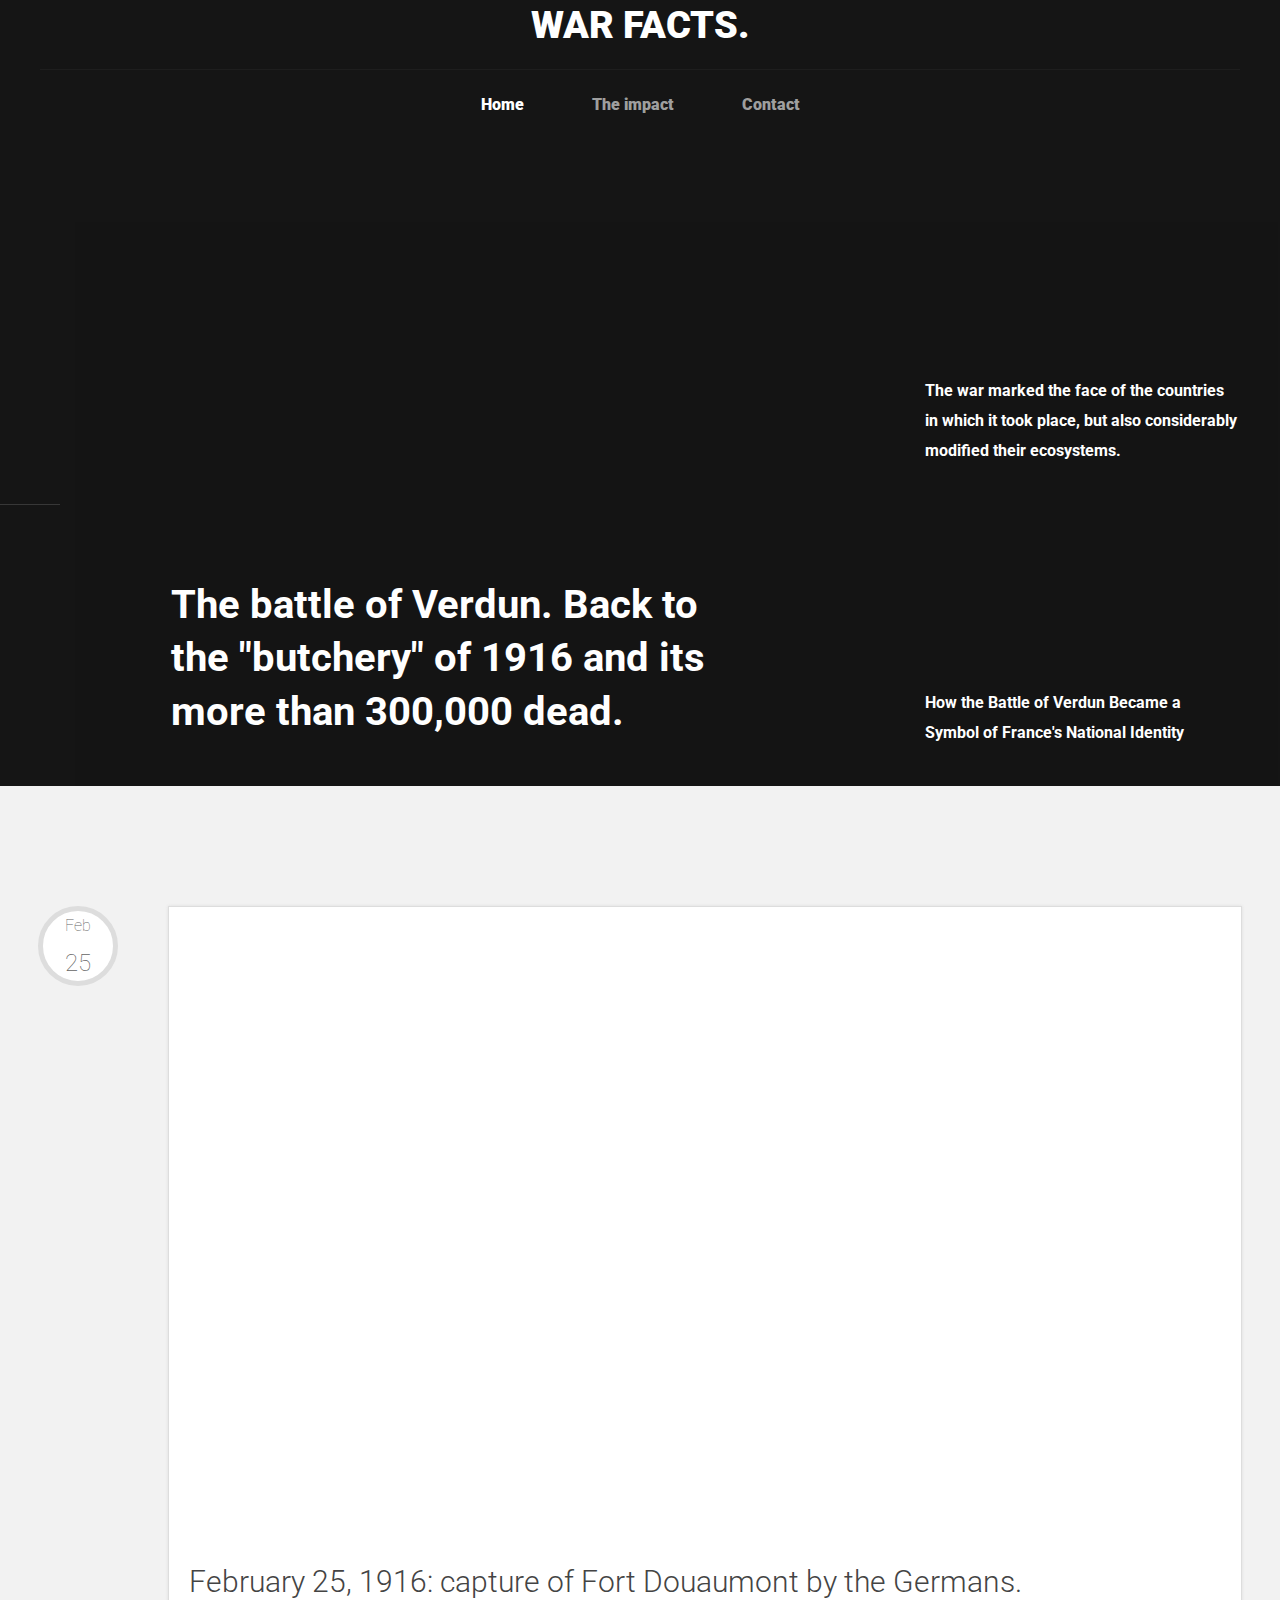
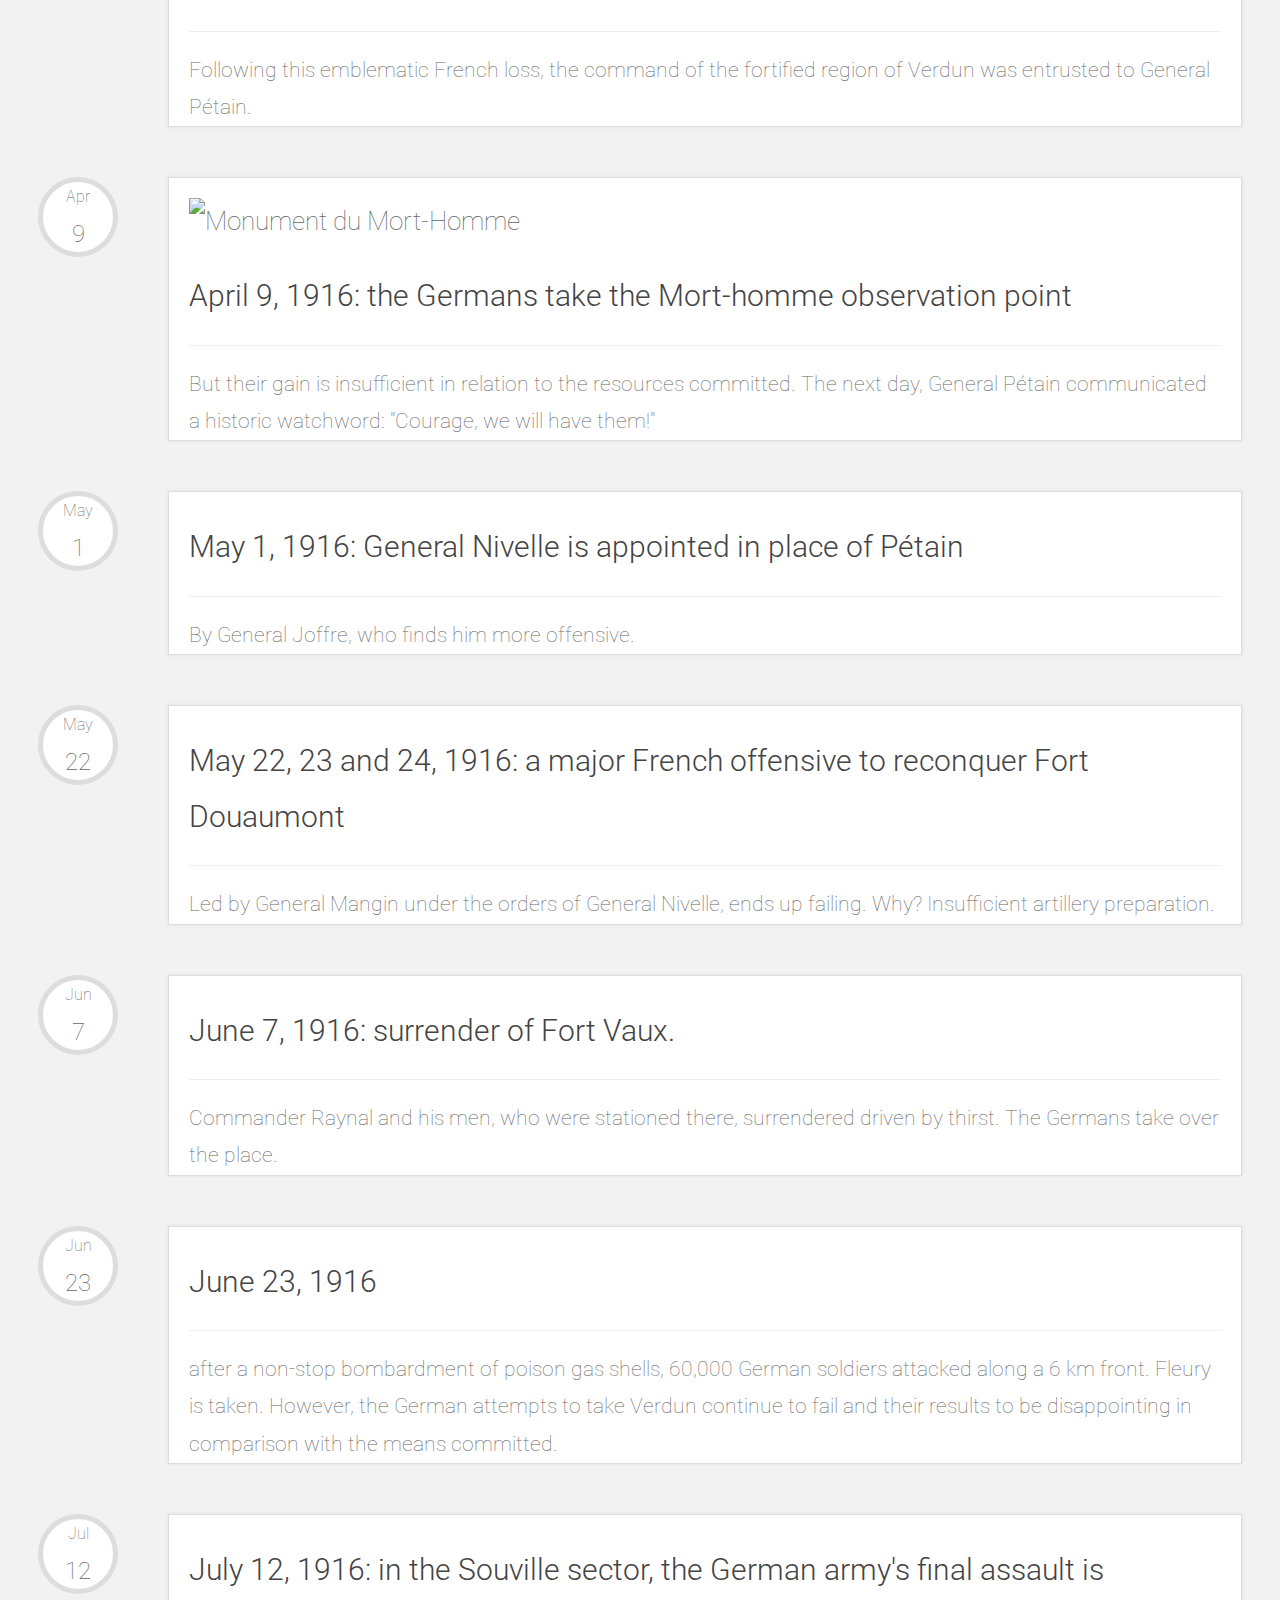
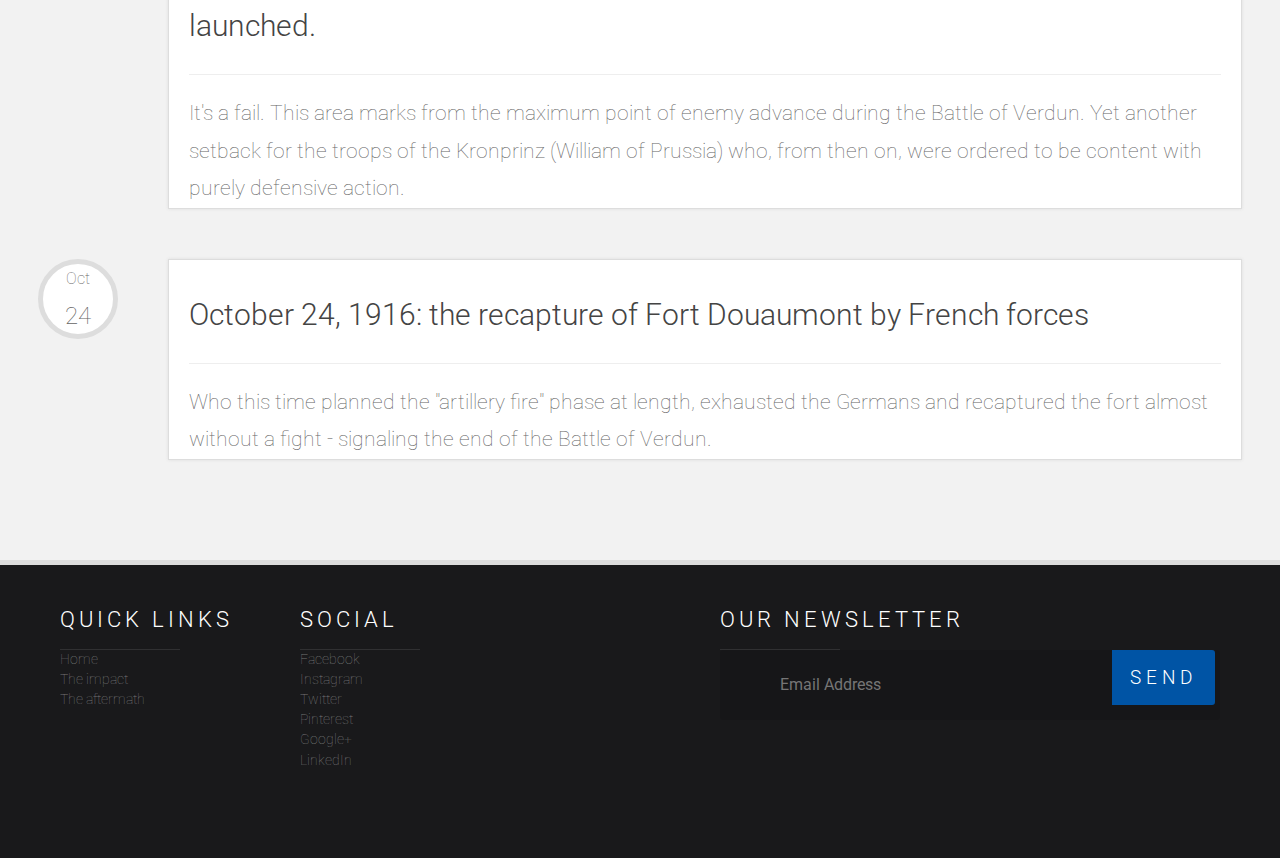
==== index.html @ 79ff0d33 "contact page creation and update blog page" ====
<!DOCTYPE html>
<html lang="en">
<head>
    <meta charset="UTF-8">
    <meta http-equiv="X-UA-Compatible" content="IE=edge">
    <meta name="viewport" content="width=device-width, initial-scale=1.0">
    <meta name="description" content="War battles histories">
    <meta name="keywords" content="World ward one, war, WWI">
    <meta name="author" content="Miguel Moukimou">
    <script src="https://use.fontawesome.com/2b29c296bc.js"></script>
    <link rel="stylesheet" href="assets/css/style.css">
    <title>The battles of WWI</title>
</head>
<body>
    <section class="pageheader home">
        <header id="home-header">
            <div id="header-content">
                <ul id="home-header-social">
                    <li><i class="fa fa-facebook" aria-hidden="true"></i></li>
                    <li><i class="fa fa-twitter" aria-hidden="true"></i></li>
                    <li><i class="fa fa-google-plus" aria-hidden="true"></i></li>
                </ul>
                <div id="home-header-logo">
                    <a class="logo" href="index.html">War facts.</a>
                </div>
                <nav class="home-header-nav">
                    <ul class="header-nav">
                        <li><a href="index.html" class="active">Home</a></li>
                        <li><a href="impact.html">The impact</a></li>
                        <li><a href="contact.html">Contact</a></li>
                    </ul>
                </nav>
            </div>
        </header>
        <div class="home-header-hearo">
            <div class="featured">
                <div class="featured-column featured-column-big">
                    <div class="home-main">
                        <div class="home-main-content">
                            <h1><a href="#content-start">The battle of Verdun. Back to the "butchery" of 1916 and its more than 300,000 dead.</a></h1>
                        </div>
                    </div>
                </div>
                <div class="featured-column featured-column-small">
                    <div class="home-secondary one">
                        <div class="home-main-content">
                            <h1><a href="impact.html">The war marked the face of the countries in which it took place, but also considerably modified their ecosystems.</a></h1>
                        </div>
                    </div>
                </div>
                <div class="featured-column featured-column-small">
                    <div class="home-secondary two">
                        <div class="home-main-content">
                            <h1><a href="aftermath.html">How the Battle of Verdun Became a Symbol of France's National Identity</a></h1>
                        </div>
                    </div>
                </div>
            </div>
        </div>
    </section>
    <section class="p-content">
        <div class="content-wrapper">
            <div class="main-wrapper">
                <div class="date-outer" id="content-start">
                    <div class="date-posts">
                        <div class="post-outer">
                            <div class="hentry">
                                <div class="box-illustration">
                                    <div class="videobox">
                                        <iframe width="100%" height="700" src="https://www.youtube.com/embed/KWsfxPPj18Q" title="fort of Douaumont" frameborder="0" allow="accelerometer; autoplay; clipboard-write; encrypted-media; gyroscope; picture-in-picture"></iframe>
                                    </div>
                                </div>
                                <div class="arrow-left"></div>
                                <h3 class="post-title entry-title">February 25, 1916: capture of Fort Douaumont by the Germans.</h3>
                                <div class="post-header">
                                    <ul class="post-header-line-one">
                                        <li class="date-header">
                                            <span>
                                                <div class="month">Feb</div>
                                                <div class="day">25</div>
                                            </span>
                                        </li>
                                    </ul>
                                    <p>Following this emblematic French loss, the command of the fortified region of Verdun was entrusted to General Pétain.</p>
                                </div>
                            </div>
                        </div>
                        <div class="post-outer">
                            <div class="hentry">
                                <div class="box-illustration">
                                    <img class="enclosure" src="assets/images/mort-homme.jpeg" alt="Monument du Mort-Homme">
                                </div>
                                <div class="arrow-left"></div>
                                <h3 class="post-title entry-title">April 9, 1916: the Germans take the Mort-homme observation point</h3>
                                <div class="post-header">
                                    <ul class="post-header-line-one">
                                        <li class="date-header">
                                            <span>
                                                <div class="month">Apr</div>
                                                <div class="day">9</div>
                                            </span>
                                        </li>
                                    </ul>
                                    <p>But their gain is insufficient in relation to the resources committed. The next day, General Pétain communicated a historic watchword: "Courage, we will have them!"</p>
                                </div>
                            </div>
                        </div>
                        <div class="post-outer">
                            <div class="hentry">
                                <div class="arrow-left"></div>
                                <h3 class="post-title entry-title">May 1, 1916: General Nivelle is appointed in place of Pétain</h3>
                                <div class="post-header">
                                    <ul class="post-header-line-one">
                                        <li class="date-header">
                                            <span>
                                                <div class="month">May</div>
                                                <div class="day">1</div>
                                            </span>
                                        </li>
                                    </ul>
                                    <p>By General Joffre, who finds him more offensive.</p>
                                </div>
                            </div>
                        </div>
                        <div class="post-outer">
                            <div class="hentry">
                                <div class="arrow-left"></div>
                                <h3 class="post-title entry-title">May 22, 23 and 24, 1916: a major French offensive to reconquer Fort Douaumont</h3>
                                <div class="post-header">
                                    <ul class="post-header-line-one">
                                        <li class="date-header">
                                            <span>
                                                <div class="month">May</div>
                                                <div class="day">22</div>
                                            </span>
                                        </li>
                                    </ul>
                                    <p>Led by General Mangin under the orders of General Nivelle, ends up failing. Why? Insufficient artillery preparation.</p>
                                </div>
                            </div>
                        </div>
                        <div class="post-outer">
                            <div class="hentry">
                                <div class="arrow-left"></div>
                                <h3 class="post-title entry-title">June 7, 1916: surrender of Fort Vaux.</h3>
                                <div class="post-header">
                                    <ul class="post-header-line-one">
                                        <li class="date-header">
                                            <span>
                                                <div class="month">Jun</div>
                                                <div class="day">7</div>
                                            </span>
                                        </li>
                                    </ul>
                                    <p>Commander Raynal and his men, who were stationed there, surrendered driven by thirst. The Germans take over the place.</p>
                                </div>
                            </div>
                        </div>
                        <div class="post-outer">
                            <div class="hentry">
                                <div class="arrow-left"></div>
                                <h3 class="post-title entry-title">June 23, 1916</h3>
                                <div class="post-header">
                                    <ul class="post-header-line-one">
                                        <li class="date-header">
                                            <span>
                                                <div class="month">Jun</div>
                                                <div class="day">23</div>
                                            </span>
                                        </li>
                                    </ul>
                                    <p>after a non-stop bombardment of poison gas shells, 60,000 German soldiers attacked along a 6 km front. Fleury is taken. However, the German attempts to take Verdun continue to fail and their results to be disappointing in comparison with the means committed.</p>
                                </div>
                            </div>
                        </div>
                        <div class="post-outer">
                            <div class="hentry">
                                <div class="arrow-left"></div>
                                <h3 class="post-title entry-title">July 12, 1916: in the Souville sector, the German army's final assault is launched.</h3>
                                <div class="post-header">
                                    <ul class="post-header-line-one">
                                        <li class="date-header">
                                            <span>
                                                <div class="month">Jul</div>
                                                <div class="day">12</div>
                                            </span>
                                        </li>
                                    </ul>
                                    <p>It's a fail. This area marks from the maximum point of enemy advance during the Battle of Verdun. Yet another setback for the troops of the Kronprinz (William of Prussia) who, from then on, were ordered to be content with purely defensive action.</p>
                                </div>
                            </div>
                        </div>
                        <div class="post-outer">
                            <div class="hentry">
                                <div class="arrow-left"></div>
                                <h3 class="post-title entry-title">October 24, 1916: the recapture of Fort Douaumont by French forces</h3>
                                <div class="post-header">
                                    <ul class="post-header-line-one">
                                        <li class="date-header">
                                            <span>
                                                <div class="month">Oct</div>
                                                <div class="day">24</div>
                                            </span>
                                        </li>
                                    </ul>
                                    <p>Who this time planned the "artillery fire" phase at length, exhausted the Germans and recaptured the fort almost without a fight - signaling the end of the Battle of Verdun.</p>
                                </div>
                            </div>
                        </div>
                    </div>
                </div>
            </div>
        </div>
    </section>
    <footer class="footer-wrapper">
        <div class="s-footer__main">
            <div class="row">
                <div class="col-two md-four mob-full s-footer__sitelinks">
                    <h4>Quick Links</h4>
                    <ul class="s-footer__linklist">
                        <li><a href="#0">Home</a></li>
                        <li><a href="#0">The impact</a></li>
                        <li><a href="#0">The aftermath</a></li>
                    </ul>
                </div>
                <div class="col-two md-four mob-full s-footer__social">
                    <h4>Social</h4>
                    <ul class="s-footer__linklist">
                        <li><a href="#">Facebook</a></li>
                        <li><a href="#">Instagram</a></li>
                        <li><a href="#">Twitter</a></li>
                        <li><a href="#">Pinterest</a></li>
                        <li><a href="#">Google+</a></li>
                        <li><a href="#">LinkedIn</a></li>
                    </ul>
                </div>
                <div class="col-five md-full end s-footer__subscribe">
                    <h4>Our Newsletter</h4>
                    <div class="subscribe-form">
                        <form id="mc-form" class="group" novalidate="true">
                            <input type="email" value="" name="EMAIL" class="email" id="mc-email" placeholder="Email Address"
                                required="">
                            <input type="submit" name="subscribe" value="Send">
                            <label for="mc-email" class="subscribe-message"></label>
                        </form>
                    </div>
                </div>
            </div>
        </div>
    </footer>
</body>
</html>
---- assets/css/style.css ----
@import url('https://fonts.googleapis.com/css2?family=Roboto:wght@100;300;400;900&display=swap');

*{
    margin: 0;
    padding: 0;
    border: none;
}

*, *::before, *::after {
    box-sizing: inherit;
}

ol, ul {
    list-style: none;
}

a {
    text-decoration: none;
    line-height: inherit;
    background-color: transparent;
}

body{
    font-family: 'Roboto', sans-serif;
    font-weight: 100;
    background: #19191b;
    font-size: 1.6rem;
    line-height: 1.875;
    color: #656565;
}

.pageheader{
    background-image: url(../images/header-hero-back.jpg);
    background-repeat: no-repeat;
    background-position: center center;
    position: relative;
    min-height: 175px;
}
.pageheader.home{
    min-height: 480px;
    padding-top: 222px;
}

#home-header{
    position: absolute;
    text-align: center;
    top: 0px;
    width: 100%;
}

.pageheader::before {
    display: block;
    content: "";
    position: absolute;
    top: 0;
    left: 0;
    width: 100%;
    height: 100%;
    background-color: #151515;
    opacity: .95;
}

#header-content{
    position: relative;
    padding: 0 20px;
    width: 94%;
    max-width: 1200px;
    margin: 0 auto;
}

#home-header-logo{
    display: inline-block;
    margin: 0;
    padding: 0;
    z-index: 501;
    line-height: 50px;
}

#home-header-logo a.logo{
    color: #ffffff;
    text-transform: uppercase;
    text-decoration: none;
    font-family: 'Roboto', sans-serif;
    font-weight: 900;
    font-size: 150%;
}

#home-header-social{
    list-style: none;
    font-size: 23px;
    line-height: 1;
    margin: 0;
    padding: 0;
    position: absolute;
    left: 20px;
    top: 12px;
}

#home-header-social li {
    display: inline-block;
    margin-right: 5px;
    padding-left: 0;
}

#home-header-social li .fa{
    color: #ffffff;
}

.home-header-nav{
    margin-top: 15px;
    border-top: 1px solid rgba(255,255,255,.04);
    padding-top: 15px;
}

.home-header-nav .header-nav{
    list-style: none;
    margin: 0;
    padding: 0;
    font-family: 'Roboto', sans-serif;
    font-weight: 900;
    font-size: 16px;
}

.home-header-nav .header-nav li{
    display: inline-block;
    position: relative;
    padding: 0 2rem;
}

.home-header-nav .header-nav li a{
    display: block;
    color: rgba(255,255,255,.6);
    line-height: 39px;
    text-decoration: none;
}

.home-header-nav .header-nav li a:hover, .home-header-nav .header-nav li a.active{
    color: #ffffff;
}

.home-header-hearo{
    overflow: hidden;
    padding: 0 75px;
    max-width: 1350px;
    width: 94%;
    margin: 0 auto;
}

.home-header-hearo .featured{
    animation-duration: 2s;
    -webkit-animation-name: fadeIn;
    animation-name: fadeIn;
    background-color: #151515;
    height: 564px;
    position: relative;
}

.featured::before {
    left: -75px;
}
.featured::after {
    right: -75px;
}
.featured::before, .featured::after {
    content: "";
    display: block;
    height: 1px;
    width: 60px;
    background-color: rgba(255,255,255,.15);
    position: absolute;
    top: 50%;
}

.featured-column{
    float: left;
}

.featured-column-big{
    width: 66.66666%;
    position: relative;
}

.featured-column-small{
    width: 33.333333333%;
    position: relative;
}

.featured-column-big .home-main{
    height: 564px;
    background-image: url(../images/verdun-war-battle-pic1.PNG);
}

.featured .home-main, .featured .home-secondary{
    display: block;
    background-size: cover;
    background-position: center;
    background-repeat: no-repeat;
    overflow: hidden;
    position: relative;
}

.featured .home-main::before, .featured .home-secondary::before {
    display: block;
    content: "";
    position: absolute;
    top: 0;
    left: 0;
    width: 100%;
    height: 100%;
    -webkit-transition: all .4s ease-in-out;
    transition: all .4s ease-in-out;
    opacity: .3;
    background-color: #151515;
}

.featured .featured-column:hover{
    -webkit-transition: all .4s ease-in-out;
    transition: all .4s ease-in-out;
    opacity: .6;
}

.featured .home-main-content {
    position: absolute;
    left: 0;
    bottom: 0rem;
    width: 100%;
    padding: 0 20% 0 6rem;
    display: block;
    box-sizing: border-box;
}

.featured .home-main h1 {
    font-size: 2.5rem;
    line-height: 1.333;
    margin-top: 0;
    margin-bottom: 3rem;
}

.featured .home-main-content h1 a {
    color: #fff;
    border-bottom: 1px solid transparent;
    -webkit-transition: all .5s ease-in-out;
    transition: all .5s ease-in-out;
}

.featured-column-small .home-secondary{
    height: 282px;
}

.featured-column-small .home-secondary.one{
    background-image: url(../images/verdun-war-battle-landscape-impact-today.jpg);
}

.featured-column-small .home-secondary.two{
    background-image: url(../images/verdun-war-battle-national-identity-france.jpg);
}

.featured-column-small .home-main-content{
    bottom: 2.4rem;
    padding: 0 10% 0 3rem;
}

.featured-column-small .home-main-content h1 {
    font-size: 1rem;
    margin-bottom: 0rem;
}

.p-content{
    background-color: #f2f2f2;
    padding-top:4.4rem;
}

.p-content .content-wrapper{
    margin: 0 auto;
    max-width: 1350px;
    width: 94%;
}

.main-wrapper {
    background: url(../images/timeline.png) repeat-y 36px top;
    padding: 50px 0;
}

.post-outer {
    padding-left: 130px;
    position: relative;
    margin-bottom: 50px;
}

.hentry {
    background: #fff;
    padding: 20px 20px 0;
    border: 1px solid #ddd;
    box-shadow: 0 0 3px #ddd;
}

.box-illustration{
    width: 100%;
    max-width: 100%;
    padding-bottom: 10px;
}

.videobox {
    position: relative;
    padding-bottom: 56.25%;
    padding-top: 30px;
    height: 0;
    overflow: hidden;
}

.arrow-left {
    width: 23px;
    height: 36px;
    background: url(../images/arror.png) no-repeat left center;
    position: absolute;
    top: 25px;
    left: 110px;
}

.hentry h3.post-title {
    margin-bottom: 20px;
    margin-top: 7px;
    padding-bottom: 20px;
    border-bottom: 1px solid #eee;
}

.hentry h3.post-title, .hentry h3.post-title a, .hentry h3.post-title a:visited {
    font-family: 'Roboto', sans-serif;
    font-weight: 300;
    color: #444444;
    text-decoration: none;
}

ul.post-header-line-one {
    width: 80px;
    text-align: center;
    position: absolute;
    left: 0;
    top: 0;
    font-family: 'Roboto', sans-serif;
    font-weight: 100;
    font-size: 16px;
}

ul.post-header-line-one li.date-header {
    width: 70px;
    height: 70px;
    border-radius: 1000px;
    border: 5px solid #ddd;
    background: #fff;
    overflow: hidden;
    margin-bottom: 40px;
}

li.date-header .day {
    font-size: 24px;
}

.enclosure {
    max-width: 100%;
    height: auto;
    margin-bottom: 5px;
}

.footer-wrapper {
    border-top: 5px solid #ddd;
    padding: 40px 0 30px;
    width: 100%;
    color: #ddd;
    font-size: 12px;
    line-height: 1.6em;
    min-height: 150px;
}

.s-footer__main {
    margin-bottom: 3.6rem;
}

.row {
    width: 94%;
    max-width: 1200px;
    margin: 0 auto;
}

.row:after {
    content: "";
    display: table;
    clear: both;
}

.col-two {
    width: 16.66667%;
}

.col-six {
    width: 50%;
}
.col-full {
    width: 100%;
}

[class*="col-"] {
    float: left;
    padding: 0 20px;
}

[class*="col-"]+[class*="col-"].end {
    float: right;
}
.col-five {
    width: 41.66667%;
}

footer h4 {
    font-family: 'Roboto', sans-serif;
    font-weight: 300;
    font-size: 1.4rem;
    line-height: 1.286;
    text-transform: uppercase;
    letter-spacing: .25rem;
    padding-bottom: 1rem;
    color: #fff;
    margin-top: 0;
    position: relative;
}

footer h4::after {
    content: "";
    display: block;
    height: 1px;
    width: 120px;
    background-color: rgba(255,255,255,.1);
    position: absolute;
    left: 0;
    bottom: 0;
}

.s-footer__linklist a {
    color: rgba(255,255,255,.4);
    font-size: 14px;
}

.s-footer__linklist a:hover{
    color: #ffffff;
}

footer p{
    margin-bottom: 3rem;
    font-size: 14px;
}

.s-footer__subscribe .subscribe-form {
    margin: 0;
    padding: 0;
    position: relative;
}

.s-footer__subscribe #mc-form {
    width: 100%;
}

.s-footer__subscribe #mc-form input[type="email"] {
    width: 100%;
    font-size: 1rem;
    padding: 1.2rem 100px 1.2rem 60px;
    margin-bottom: 1.8rem;
    color: rgba(255,255,255,.5);
    border-radius: 3px;
    border: none;
    box-sizing: border-box;
    background-color: rgba(0,0,0,.1);
}

input[type="submit"]{
    display: inline-block;
    font-family: 'Roboto', sans-serif;
    font-weight: 300;
    font-size: 1.2rem;
    text-transform: uppercase;
    letter-spacing: .3rem;
    height: 3.1rem;
    padding: 0 3rem;
    margin: 0 0.3rem 1.2rem 0;
    color: #000;
    text-decoration: none;
    text-align: center;
    white-space: nowrap;
    border-radius: 3px;
    cursor: pointer;
    -webkit-transition: all .3s ease-in-out;
    transition: all .3s ease-in-out;
    background-color: #c5c5c5;
    border: 0.2rem solid #c5c5c5;
}

.s-footer__subscribe #mc-form input[type="submit"] {
    position: absolute;
    top: 0;
    right: 0;
    color: #fff;
    background: #0054a5;
    border-color: #0054a5;
    padding: 0 15px;
    border-radius: 0 3px 3px 0;
}

.details{
    color: #000;
}

.details p{
    max-width: 800px;
    margin: auto;
}

.details figure{
    text-align: center;
}
.details h1{
    font-family: 'Roboto', sans-serif;
    font-weight: 900;
    text-transform: uppercase;
    text-align: center;
}

.details h2{
    font-family: 'Roboto', sans-serif;
    font-weight: 400;
    text-transform: uppercase;
    font-size: 24px;
    margin-top: 15px;
    margin-bottom: 10px;
    text-align: center;
}

h3{
    margin-top: 6rem;
    margin-bottom: 1.8rem;
}

.details h3{
    font-family: 'Roboto', sans-serif;
    font-weight: bold;
    text-transform: uppercase;
    font-size: 16px;
    margin-top: 10px;
    margin-bottom: 5px;
}

p.lead {
    margin-bottom: 3.6rem;
    color: #000;
    font-weight: bold;
    font-size: 1rem;
}

p{
    font-family: 'Roboto', sans-serif;
    font-size: 1.3rem;
    line-height: 1.8;
}

.s-content__main {
    margin-top: 6rem;
    padding-left: 6rem;
    padding-right: 6rem;
    max-width: 800px;
    margin: 0 auto;
}

.col-six p{
    max-width: 100%;
}

section::after{
    content: ""; 
    clear: both; 
    display: table;
}

#cForm {
    margin-top: 3.6rem;
}

fieldset {
    border: none;
}
fieldset {
    margin-bottom: 1.5rem;
}
fieldset {
    margin: 0;
    padding: 0;
}

input[type="email"], input[type="number"], input[type="search"], input[type="text"], input[type="tel"], input[type="url"], input[type="password"], textarea, select {
    display: block;
    padding: 1.5rem 0;
    border: 0;
    outline: none;
    color: #151515;
    font-family: 'Roboto', sans-serif;
    font-size: 1rem;
    line-height: 2rem;
    width: 100%;
    background: transparent;
    border-bottom: 2px solid rgba(0,0,0,.5);
    -webkit-transition: all .3s ease-in-out;
    transition: all .3s ease-in-out;
}

.btn.btn--primary, button.btn--primary, input[type="submit"].btn--primary, input[type="reset"].btn--primary, input[type="button"].btn--primary {
    background: #000;
    border-color: #000;
    color: #fff;
}

.btn.full-width, button.full-width {
    width: 100%;
    margin-right: 0;
    height: 5.4rem;
    margin-bottom: 20px;
    cursor: pointer;
}
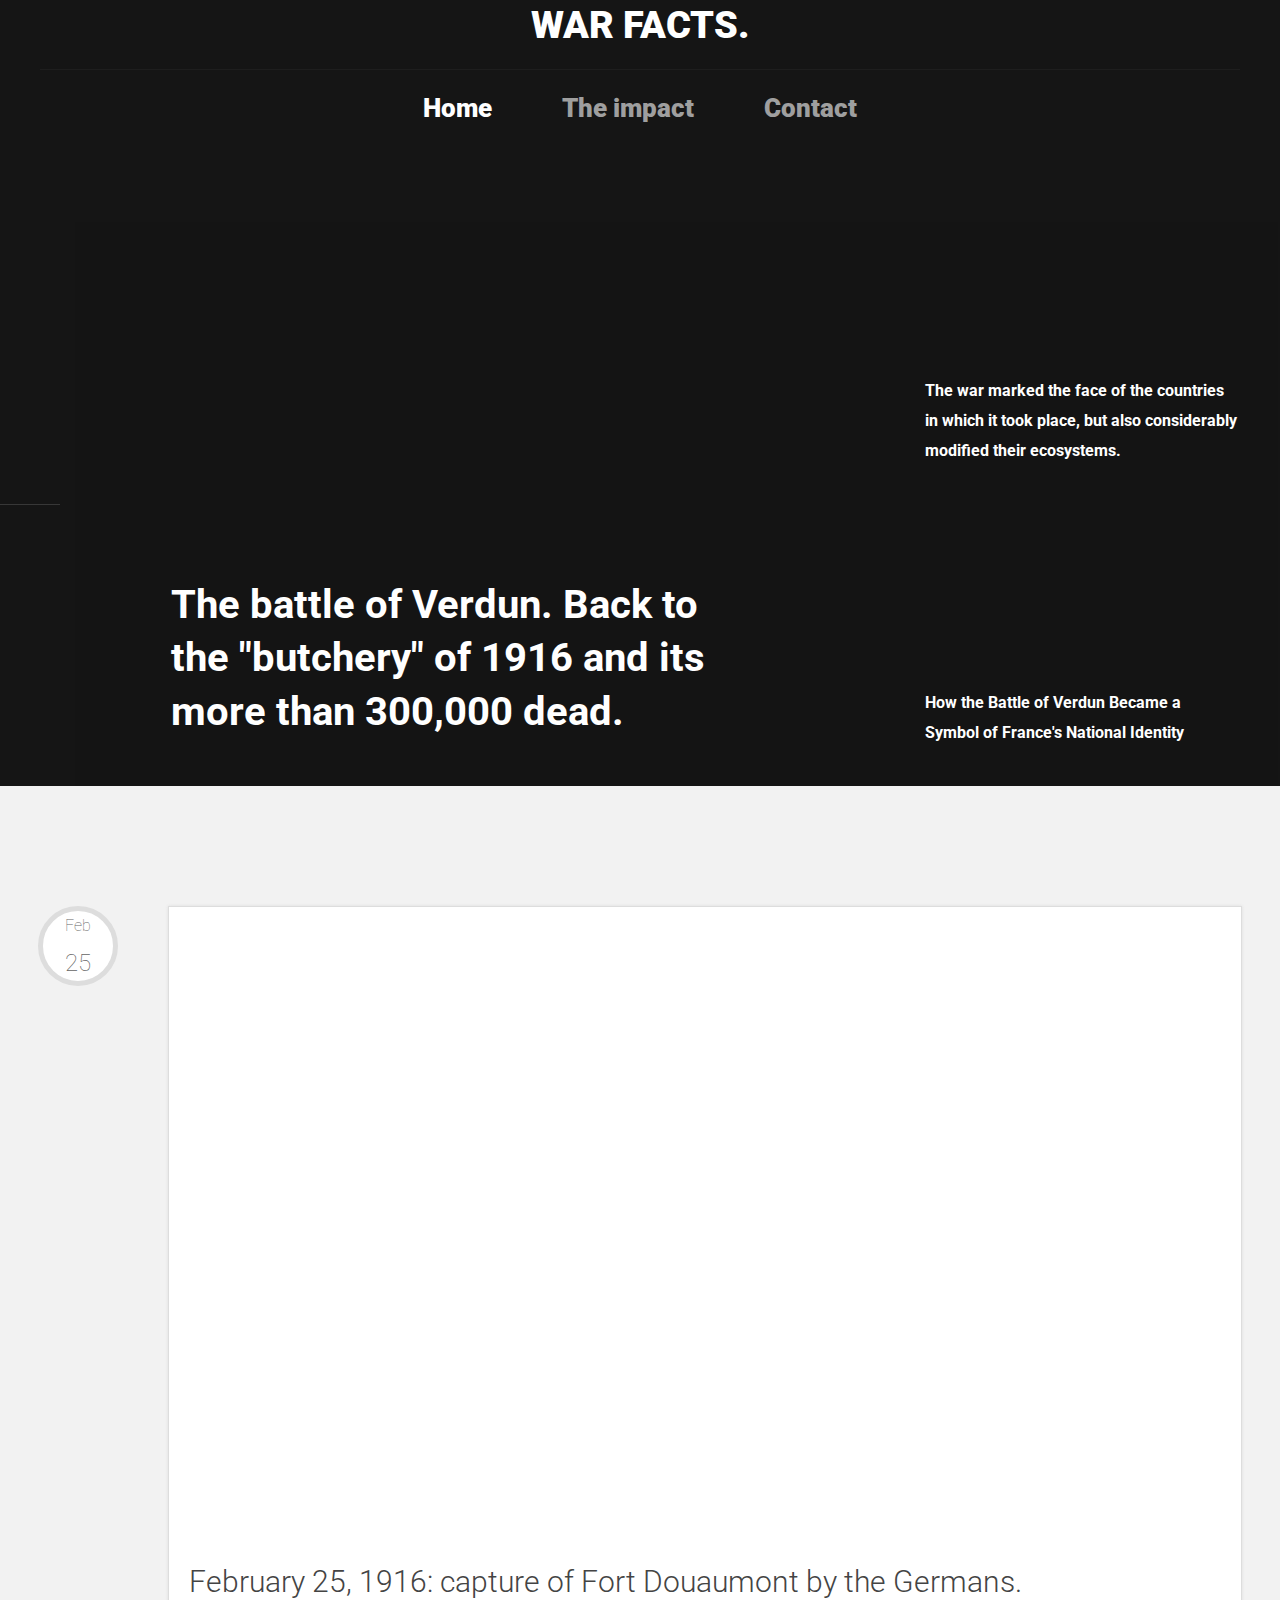
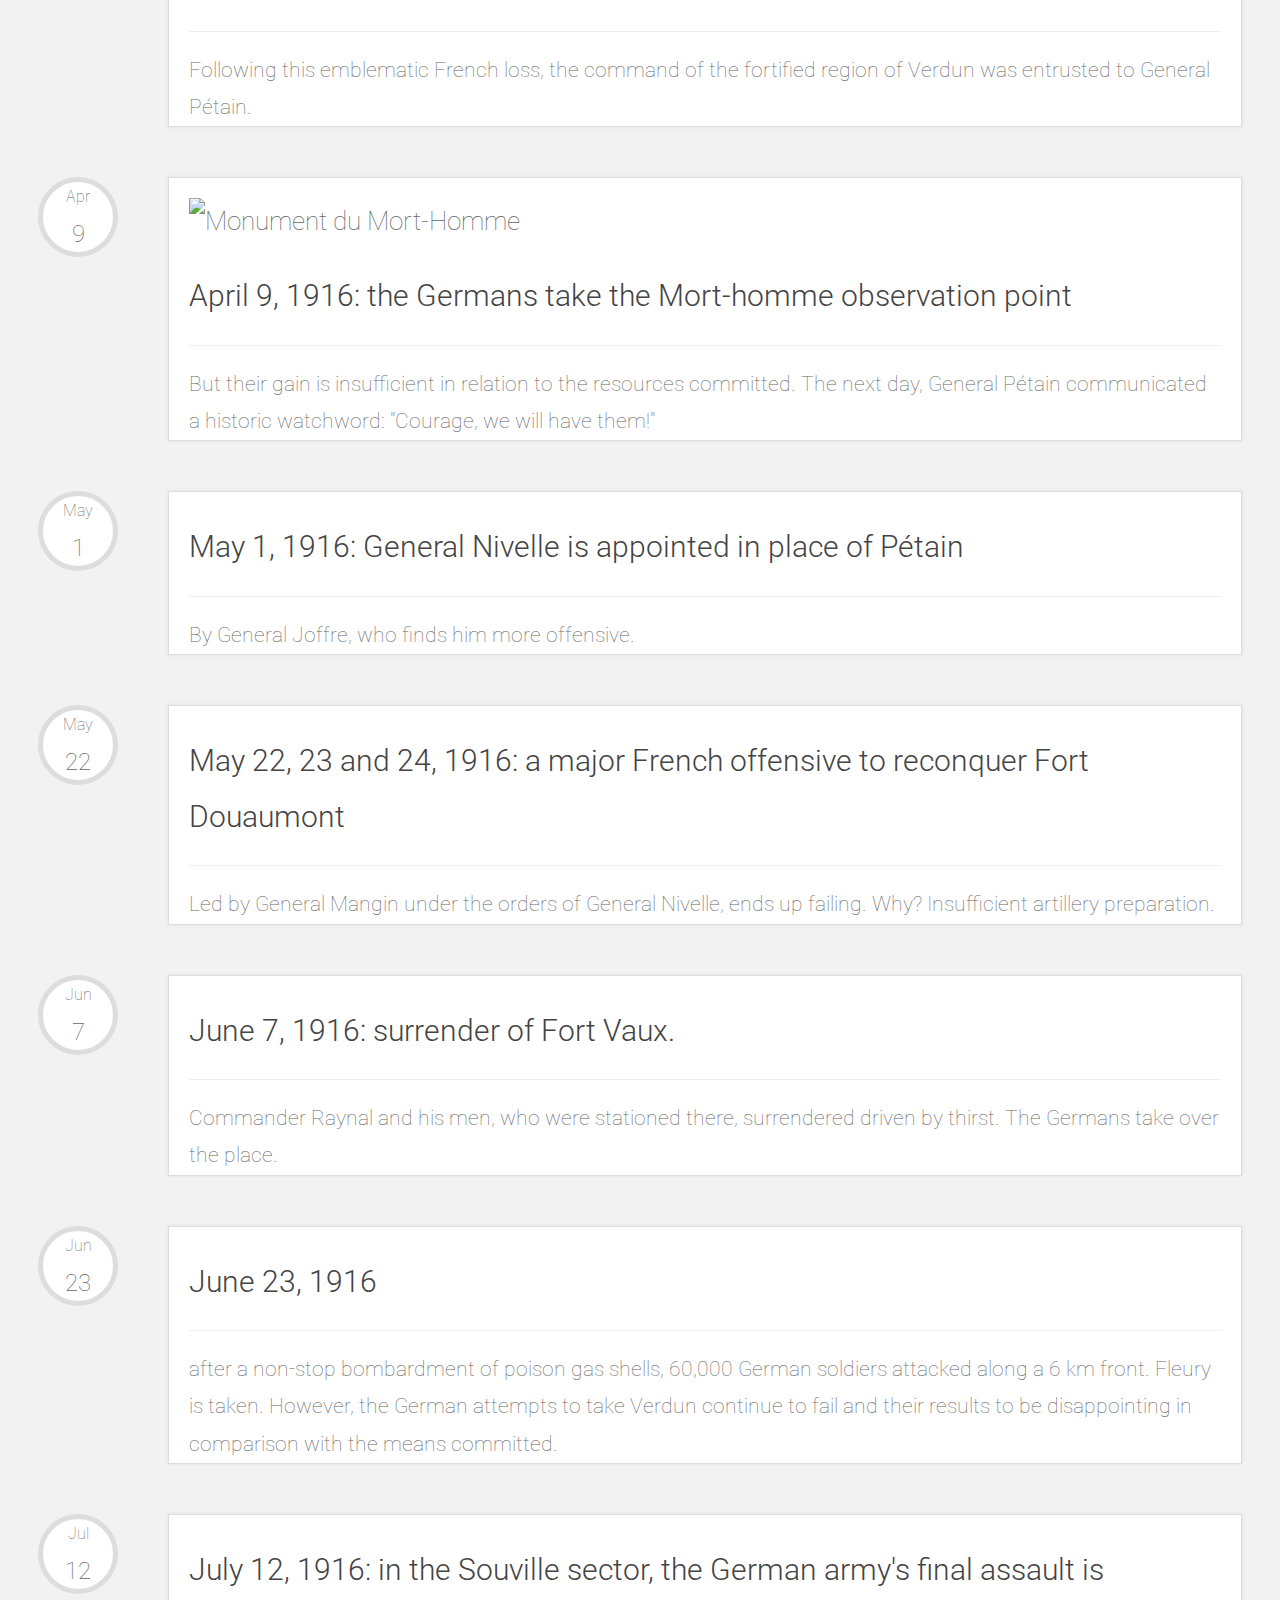
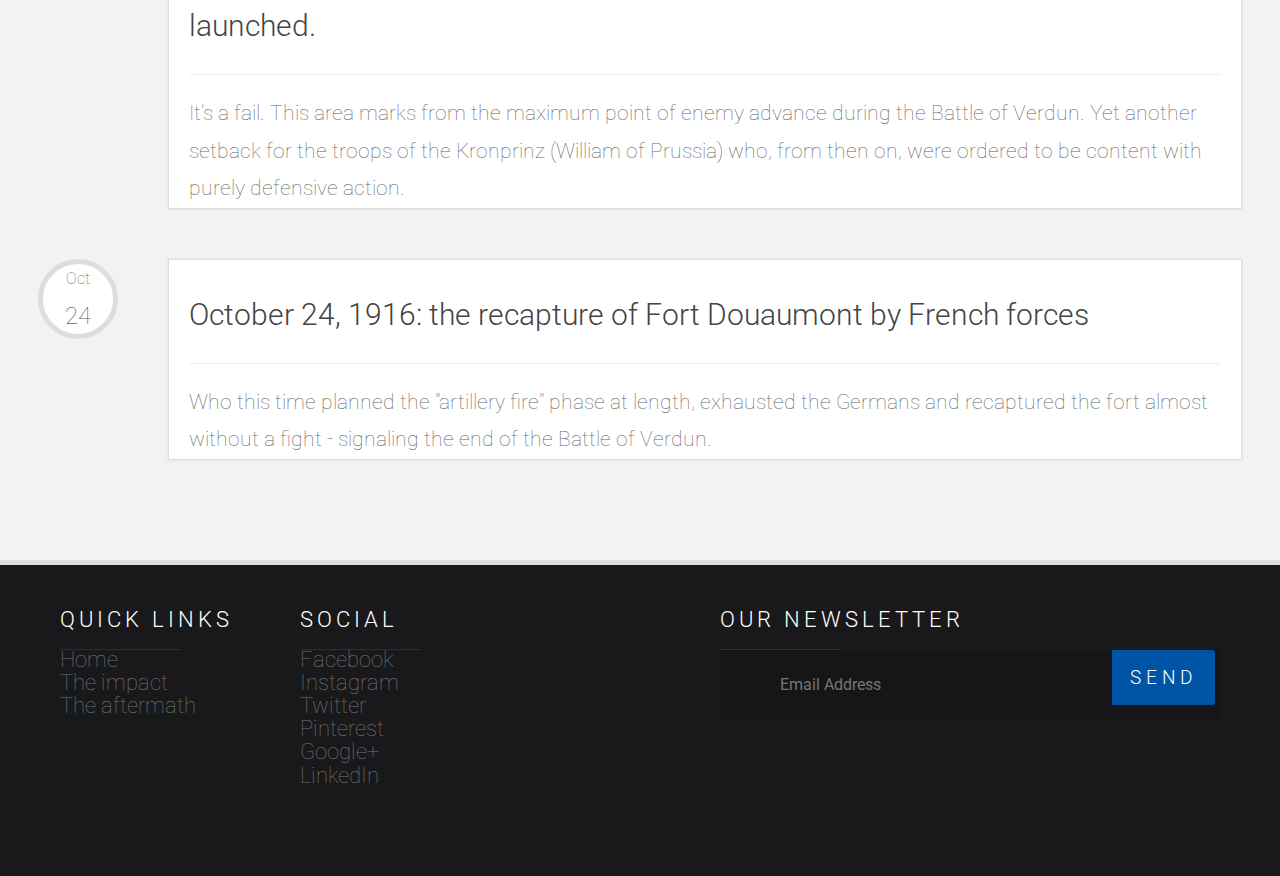
==== commit f259fd98: "improvements on responsiveness" ====
--- a/index.html
+++ b/index.html
@@ -51,7 +51,7 @@
                 <div class="featured-column featured-column-small">
                     <div class="home-secondary two">
                         <div class="home-main-content">
-                            <h1><a href="aftermath.html">How the Battle of Verdun Became a Symbol of France's National Identity</a></h1>
+                            <h1><a href="impact.html">How the Battle of Verdun Became a Symbol of France's National Identity</a></h1>
                         </div>
                     </div>
                 </div>
@@ -67,7 +67,7 @@
                             <div class="hentry">
                                 <div class="box-illustration">
                                     <div class="videobox">
-                                        <iframe width="100%" height="700" src="https://www.youtube.com/embed/KWsfxPPj18Q" title="fort of Douaumont" frameborder="0" allow="accelerometer; autoplay; clipboard-write; encrypted-media; gyroscope; picture-in-picture"></iframe>
+                                        <iframe style="width:100%;" height="700" src="https://www.youtube.com/embed/KWsfxPPj18Q" title="fort of Douaumont" allow="accelerometer; autoplay; clipboard-write; encrypted-media; gyroscope; picture-in-picture"></iframe>
                                     </div>
                                 </div>
                                 <div class="arrow-left"></div>
@@ -76,8 +76,8 @@
                                     <ul class="post-header-line-one">
                                         <li class="date-header">
                                             <span>
-                                                <div class="month">Feb</div>
-                                                <div class="day">25</div>
+                                                <span class="month">Feb</span>
+                                                <span class="day">25</span>
                                             </span>
                                         </li>
                                     </ul>
@@ -96,8 +96,8 @@
                                     <ul class="post-header-line-one">
                                         <li class="date-header">
                                             <span>
-                                                <div class="month">Apr</div>
-                                                <div class="day">9</div>
+                                                <span class="month">Apr</span>
+                                                <span class="day">9</span>
                                             </span>
                                         </li>
                                     </ul>
@@ -113,8 +113,8 @@
                                     <ul class="post-header-line-one">
                                         <li class="date-header">
                                             <span>
-                                                <div class="month">May</div>
-                                                <div class="day">1</div>
+                                                <span class="month">May</span>
+                                                <span class="day">1</span>
                                             </span>
                                         </li>
                                     </ul>
@@ -130,8 +130,8 @@
                                     <ul class="post-header-line-one">
                                         <li class="date-header">
                                             <span>
-                                                <div class="month">May</div>
-                                                <div class="day">22</div>
+                                                <span class="month">May</span>
+                                                <span class="day">22</span>
                                             </span>
                                         </li>
                                     </ul>
@@ -147,8 +147,8 @@
                                     <ul class="post-header-line-one">
                                         <li class="date-header">
                                             <span>
-                                                <div class="month">Jun</div>
-                                                <div class="day">7</div>
+                                                <span class="month">Jun</span>
+                                                <span class="day">7</span>
                                             </span>
                                         </li>
                                     </ul>
@@ -164,8 +164,8 @@
                                     <ul class="post-header-line-one">
                                         <li class="date-header">
                                             <span>
-                                                <div class="month">Jun</div>
-                                                <div class="day">23</div>
+                                                <span class="month">Jun</span>
+                                                <span class="day">23</span>
                                             </span>
                                         </li>
                                     </ul>
@@ -181,8 +181,8 @@
                                     <ul class="post-header-line-one">
                                         <li class="date-header">
                                             <span>
-                                                <div class="month">Jul</div>
-                                                <div class="day">12</div>
+                                                <span class="month">Jul</span>
+                                                <span class="day">12</span>
                                             </span>
                                         </li>
                                     </ul>
@@ -198,8 +198,8 @@
                                     <ul class="post-header-line-one">
                                         <li class="date-header">
                                             <span>
-                                                <div class="month">Oct</div>
-                                                <div class="day">24</div>
+                                                <span class="month">Oct</span>
+                                                <span class="day">24</span>
                                             </span>
                                         </li>
                                     </ul>
@@ -237,9 +237,9 @@
                 <div class="col-five md-full end s-footer__subscribe">
                     <h4>Our Newsletter</h4>
                     <div class="subscribe-form">
-                        <form id="mc-form" class="group" novalidate="true">
+                        <form id="mc-form" class="group" target="_blank" action="http://formdump.codeinstitute.net">
                             <input type="email" value="" name="EMAIL" class="email" id="mc-email" placeholder="Email Address"
-                                required="">
+                                required>
                             <input type="submit" name="subscribe" value="Send">
                             <label for="mc-email" class="subscribe-message"></label>
                         </form>
--- a/assets/css/style.css
+++ b/assets/css/style.css
@@ -106,6 +106,7 @@
     color: #ffffff;
 }
 
+
 .home-header-nav{
     margin-top: 15px;
     border-top: 1px solid rgba(255,255,255,.04);
@@ -118,7 +119,7 @@
     padding: 0;
     font-family: 'Roboto', sans-serif;
     font-weight: 900;
-    font-size: 16px;
+    font-size: 1.6rem;
 }
 
 .home-header-nav .header-nav li{
@@ -315,6 +316,10 @@
     position: absolute;
     top: 25px;
     left: 110px;
+}
+
+.month, .day{
+    display: block;
 }
 
 .hentry h3.post-title {
@@ -437,7 +442,7 @@
 
 .s-footer__linklist a {
     color: rgba(255,255,255,.4);
-    font-size: 14px;
+    font-size: 1.4rem;
 }
 
 .s-footer__linklist a:hover{
@@ -621,4 +626,141 @@
     height: 5.4rem;
     margin-bottom: 20px;
     cursor: pointer;
-}+}
+
+@media only screen and (max-width: 1400px){
+    #header-content {
+        padding: 0;
+    }
+}
+
+@media only screen and (max-width: 1200px){
+    [class*="col-"] {
+        padding: 0 15px;
+    }
+    .home-header-hearo .featured{
+        height: auto;
+    }
+    .featured-column-big .home-main {
+        height: 522px;
+    }
+    .s-footer__main>.row {
+        max-width: 800px;
+    }
+    .s-footer__sitelinks{
+        margin-bottom: 3rem;
+    }
+    .md-four {
+        width: 20%;
+    }
+}
+
+@media only screen and (max-width: 1000px){
+    #home-header-social {
+        font-size: 21px;
+    }
+    .featured-column-big {
+        width: 60%;
+    }
+    .featured-column-big .home-main {
+        height: 504px;
+    }
+    .featured-column-small{
+        width: 40%;
+    }
+    .s-footer__subscribe{
+        display: none;
+    }
+}
+
+@media only screen and (max-width: 900px){
+    #header-content {
+        max-width: 780px;
+    }
+    .featured-column {
+        float: none;
+        width: 100%;
+    }
+    .featured-column-big .home-main {
+        height: 468px;
+    }
+    .featured-column {
+        float: none;
+        width: 100%;
+    }
+    
+}
+
+@media only screen and (max-width: 800px){
+    #home-header-social {
+        display: none;
+    }
+    .featured .home-main-content {
+        bottom: 2.4rem;
+        padding: 0 10% 0 3rem;
+    }
+    .featured-column .home-main {
+        height: 360px;
+    }
+    .featured .home-main-content h1 {
+        font-size: 2rem;
+        margin-bottom: 0rem;
+    }
+
+    .featured-column-big h1{
+        font-size: 2rem;
+        margin-bottom: 0rem;
+    }
+    .row {
+        width: 90%;
+    }
+    .s-footer__linklist a {
+        font-size: 20px;
+    }
+}
+
+@media only screen and (max-width: 600px){
+    .pageheader.home {
+        padding-top: 150px;
+    }
+    .home-header-nav .header-nav {
+        font-size: 13px;
+    }
+
+    .home-header-hearo {
+        padding: 0 0px;
+    }
+
+    .pageheader{
+        width: 100vw;
+    }
+
+    ul.post-header-line-one {
+        display: none;
+    }
+    .main-wrapper {
+        background: none;
+        padding: 0px 0;
+    }
+
+    .post-outer {
+        padding-left: 0px;
+    }
+    .arrow-left {
+        display: none;
+    }
+
+    .s-content__main {
+        padding: 0px;
+    }
+
+    [class*="col-"] {
+        float: none;
+    }
+}
+
+
+
+
+
+
